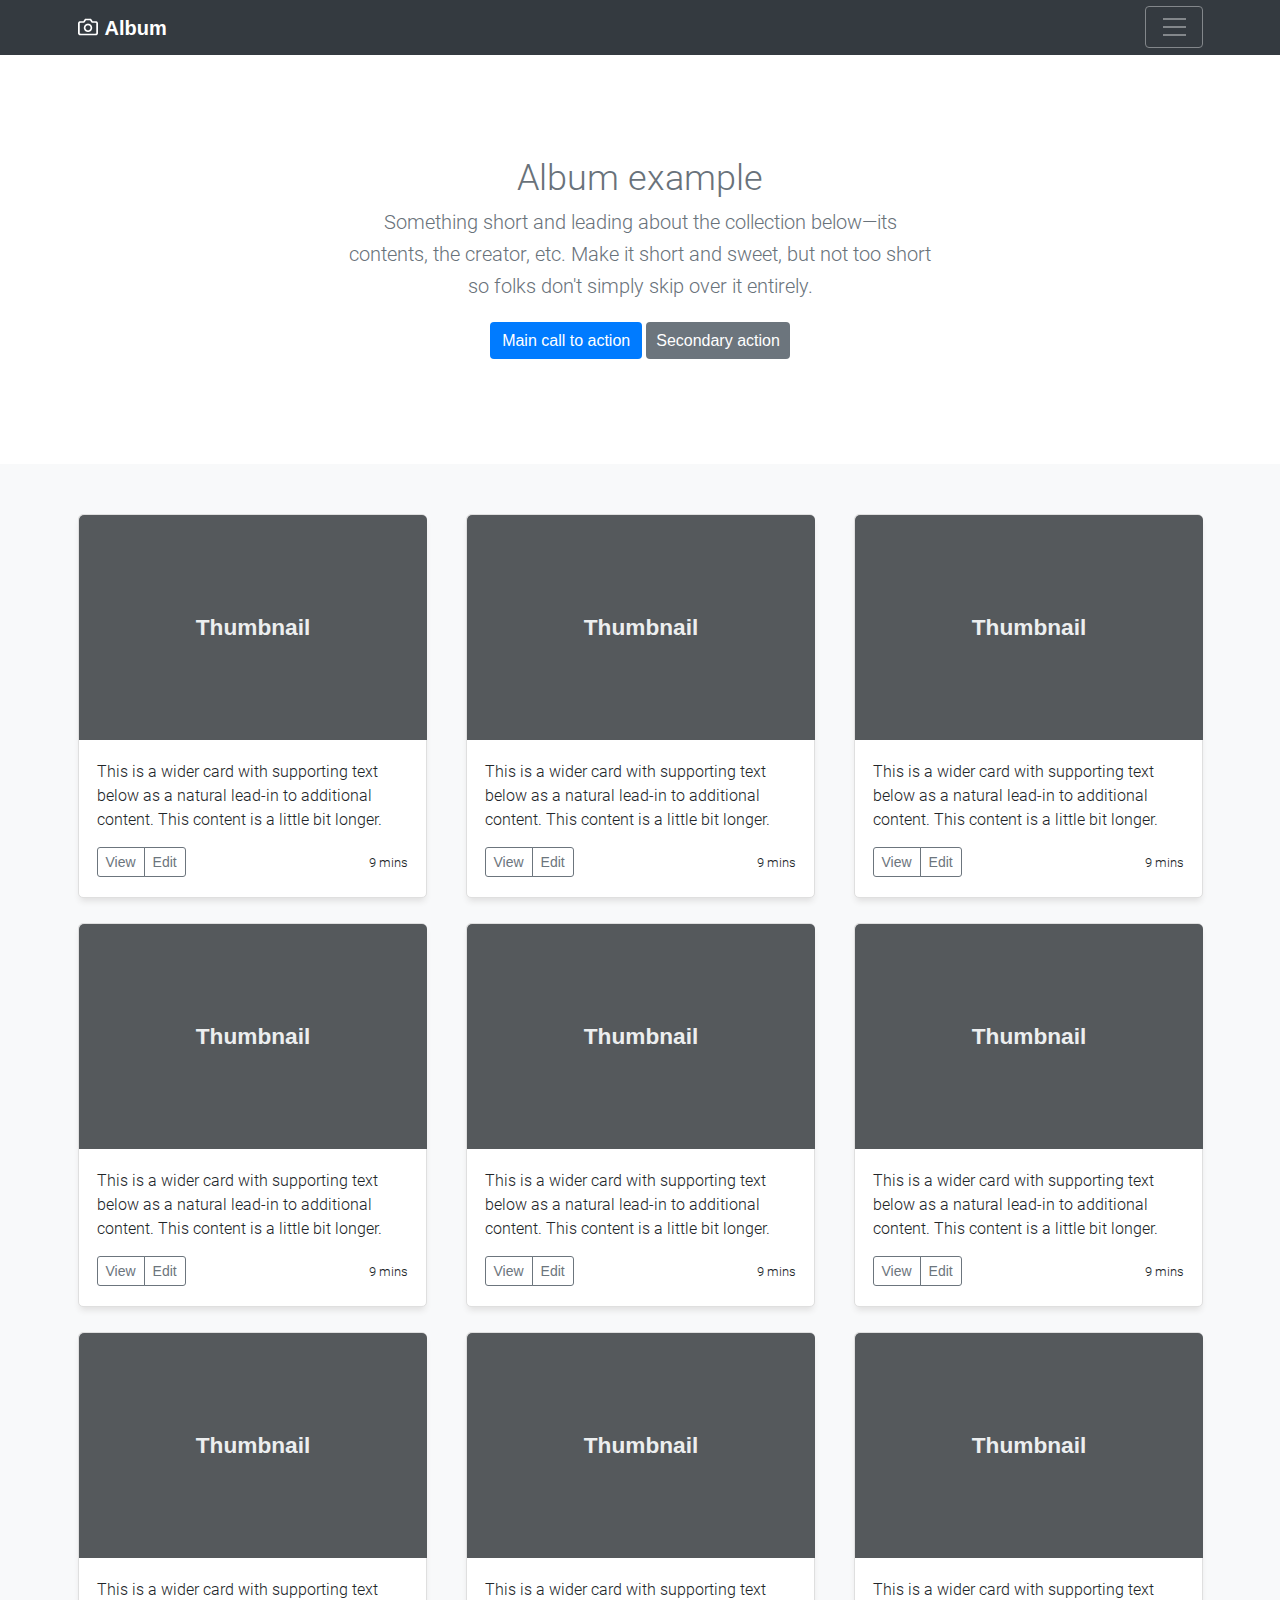
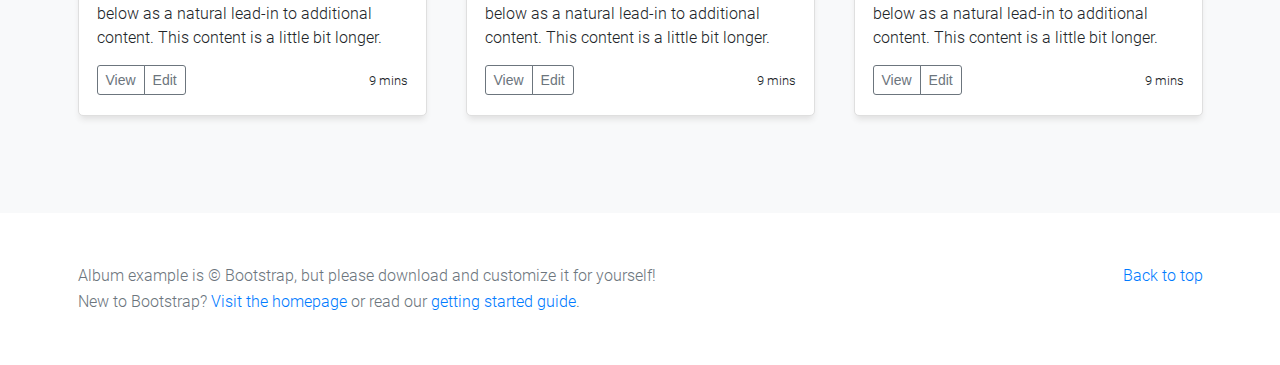
==== portfolio/001portfolio/index.html @ ca90d428 "Добавил портфолио" ====
<!DOCTYPE html>

<html lang="en">

	<head>
		<meta http-equiv="сontent-type" content="text/html" charset="utf-8">
		<meta http-equiv="X-UA-Compatible" content="IE=edge">
		<meta name="viewport" content="width=device-width, initial-scale=1">
		<meta name="author" content="Sergey Sukonkin | t.me/sukonkin">
		
		<meta name="description" content="#">
		<meta name="keywords" content="#"/>
		
		<title>Sergey Sukonkin — free html and css template one</title>
		
		<link rel="icon" size="16x16" href="#">
		<link rel="icon" size="32x32" href="#">
		<link rel="icon" size="48x48" href="#">
		<link rel="icon" size="64x64" href="#">
		<link rel="icon" size="128x128" href="#">
		
		<link rel="stylesheet" href="css/reset.css">
		<link rel="stylesheet" href="css/fonts.css">
		<link rel="stylesheet" href="css/media.css">
		<link rel="stylesheet" href="css/style.css">
		
	</head>

	<body>
	
		<header class="hiddenHeader" id="header">
			<div class="centerContent">
				<div class="descriptionContainer">
					<p class="titleNavigation">About</p>
					<p class="descriptionAbout">Add some information about the album below, the author, or any other background context. Make it a few sentences long so folks can pick up some informative tidbits. Then, link them off to some social networking sites or contact information.</p>
				</div>
				<nav>
					<p class="titleNavigation">Contact</p>
					<ul>
						<li><a href="#" title="">Follow on Twitter</a></li>
						<li><a href="#" title="">Like on Facebook</a></li>
						<li><a href="#" title="">Email me</a></li>
					</ul>
				</nav>
			</div>
		</header>
		
		
		<main>
		
			<section class="slideOne">
				<div class="centerContent slideOneHeader">
					<div class="logoContainer">
						<a href="#" title="">
							<img src="images/logo_photo.gif" alt="Logo images">
							<p class="logoText">Album</p>
						</a>
					</div>
					
					<div id="menu" class="slideOneButton">
						<svg height="41" width="57">
							<g>
								<line x1="40" y1="12" x2="17" y2="12" style="stroke:rgb(131,135,139);stroke-width:2" />
								<line x1="40" y1="20" x2="17" y2="20" style="stroke:rgb(131,135,139);stroke-width:2" />
								<line x1="40" y1="28" x2="17" y2="28" style="stroke:rgb(131,135,139);stroke-width:2" />
							</g>
						</svg>						
					</div>
				</div>
			</section>
			
			<section class="slideTwo">
				<div>
					<h1>Album example</h1>
					<p>Something short and leading about the collection below—its contents, the creator, etc. Make it short and sweet, but not too short so folks don't simply skip over it entirely.</p>
				</div>
				<div class="buttonContainer">
					<button class="slideTwoButtonOne">Main call to action</button>
					<button class="slideTwoButtonTwo">Secondary action</button>
				</div>
			</section>
			
			<section class="slideThree">
			
				<div class="centerContent slideThreeFlex">
				
					<div class="portfolioCard">
						<img src="images/porfolio_img.svg" alt="Portfolio photo">
						<p>This is a wider card with supporting text below as a natural lead-in to additional content. This content is a little bit longer.</p>
						<div class="portfolioButton">
							<button class="portfolioButton-1">View</button>
							<button class="portfolioButton-2">Edit</button>
						</div>
						<p class="time">9 mins</p>
					</div>
					
					<div class="portfolioCard">
						<img src="images/porfolio_img.svg" alt="Portfolio photo">
						<p>This is a wider card with supporting text below as a natural lead-in to additional content. This content is a little bit longer.</p>
						<div class="portfolioButton">
							<button class="portfolioButton-1">View</button>
							<button class="portfolioButton-2">Edit</button>
						</div>
						<p class="time">9 mins</p>
					</div>
					
					<div class="portfolioCard">
						<img src="images/porfolio_img.svg" alt="Portfolio photo">
						<p>This is a wider card with supporting text below as a natural lead-in to additional content. This content is a little bit longer.</p>
						<div class="portfolioButton">
							<button class="portfolioButton-1">View</button>
							<button class="portfolioButton-2">Edit</button>
						</div>
						<p class="time">9 mins</p>
					</div>
					
					<div class="portfolioCard">
						<img src="images/porfolio_img.svg" alt="Portfolio photo">
						<p>This is a wider card with supporting text below as a natural lead-in to additional content. This content is a little bit longer.</p>
						<div class="portfolioButton">
							<button class="portfolioButton-1">View</button>
							<button class="portfolioButton-2">Edit</button>
						</div>
						<p class="time">9 mins</p>
					</div>
					
					<div class="portfolioCard">
						<img src="images/porfolio_img.svg" alt="Portfolio photo">
						<p>This is a wider card with supporting text below as a natural lead-in to additional content. This content is a little bit longer.</p>
						<div class="portfolioButton">
							<button class="portfolioButton-1">View</button>
							<button class="portfolioButton-2">Edit</button>
						</div>
						<p class="time">9 mins</p>
					</div>
					
					<div class="portfolioCard">
						<img src="images/porfolio_img.svg" alt="Portfolio photo">
						<p>This is a wider card with supporting text below as a natural lead-in to additional content. This content is a little bit longer.</p>
						<div class="portfolioButton">
							<button class="portfolioButton-1">View</button>
							<button class="portfolioButton-2">Edit</button>
						</div>
						<p class="time">9 mins</p>
					</div>
					
					<div class="portfolioCard">
						<img src="images/porfolio_img.svg" alt="Portfolio photo">
						<p>This is a wider card with supporting text below as a natural lead-in to additional content. This content is a little bit longer.</p>
						<div class="portfolioButton">
							<button class="portfolioButton-1">View</button>
							<button class="portfolioButton-2">Edit</button>
						</div>
						<p class="time">9 mins</p>
					</div>
					
					<div class="portfolioCard">
						<img src="images/porfolio_img.svg" alt="Portfolio photo">
						<p>This is a wider card with supporting text below as a natural lead-in to additional content. This content is a little bit longer.</p>
						<div class="portfolioButton">
							<button class="portfolioButton-1">View</button>
							<button class="portfolioButton-2">Edit</button>
						</div>
						<p class="time">9 mins</p>
					</div>
					
					<div class="portfolioCard">
						<img src="images/porfolio_img.svg" alt="Portfolio photo">
						<p>This is a wider card with supporting text below as a natural lead-in to additional content. This content is a little bit longer.</p>
						<div class="portfolioButton">
							<button class="portfolioButton-1">View</button>
							<button class="portfolioButton-2">Edit</button>
						</div>
						<p class="time">9 mins</p>
					</div>
					

					
				</div>
				
			</section>
			
			<footer class="centerContent slideFour">
				<div>
					<p>Album example is © Bootstrap, but please download and customize it for yourself!</p>
					<a href="#" title="">Back to top</a>
				</div>
				<p>New to Bootstrap? <a href="#" title="">Visit the homepage</a> or read our <a href="#" title="">getting started guide</a>.</p>
			</footer>
			
		</main>
		<script src="js/script.js"></script>
	</body>

</html>
---- portfolio/001portfolio/css/fonts.css ----
@font-face {
	font-family: 'Roboto';
	src: url(../fonts/Roboto-Light.ttf);
	font-style: normal;
	font-weight: 300;
 }
 
 @font-face {
	font-family: 'Roboto';ч
	src: url(../fonts/Roboto-Medium.ttf);
	font-style: normal;
	font-weight: 500;
 }
---- portfolio/001portfolio/css/media.css ----
@media screen and (max-width: 1165px) {
	div.descriptionContainer {
		width: 500px;
	}
	
	.centerContent {
		margin: 0 auto;
		width: 1000px;
	}
	
	.portfolioCard {
		-ms-flex-preferred-size: 321px;
		    flex-basis: 321px;
	}
	
	.portfolioCard > img {
		width: 320px;
	}
	
}

@media screen and (max-width: 1035px) {
	
	.centerContent {
		margin: 0 auto;
		width: 900px;
	}
	
	.portfolioCard {
		-ms-flex-preferred-size: 291px;
		    flex-basis: 291px;
	}
	
	.portfolioCard > img {
		width: 290px;
	}
	
}

@media screen and (max-width: 935px) {
	.centerContent {
		margin: 0 auto;
		width: 800px;
	}
	
	.portfolioCard {
		-ms-flex-preferred-size: 251px;
		    flex-basis: 251px;
	}
	
	.portfolioCard > img {
		width: 250px;
	}
	
}

@media screen and (max-width: 825px) {
	div.descriptionContainer {
		width: 400px;
	}
	
	.centerContent {
		margin: 0 auto;
		width: 700px;
	}
	
	.slideOneHeader {
		-webkit-box-pack: center;
		    -ms-flex-pack: center;
		        justify-content: center;
	}
	
	.portfolioCard {
		-ms-flex-preferred-size: 691px;
		    flex-basis: 691px;
	}
	
	.portfolioCard > img {
		width: 690px;
	}
	
}

@media screen and (max-width: 720px) {
	div.descriptionContainer {
		margin-right: 60px;
		width: 300px;
	}
	
	.centerContent {
		margin: 0 auto;
		width: 500px;
	}
	
	.portfolioCard {
		-ms-flex-preferred-size: 491px;
		    flex-basis: 491px;
	}
	
	.portfolioCard > img {
		width: 490px;
	}
	
	.slideFour > div {
		-webkit-box-orient: vertical;
		-webkit-box-direction: normal;
		    -ms-flex-direction: column;
		        flex-direction: column;
	}
	
	.slideFour > div > a {
		padding-top: 10px;
	}
	
}

@media screen and (max-width: 555px) {
	div.descriptionContainer {
		margin-right: 80px;
		width: 300px;
	}
	
	nav {
		padding-top: 30px;
	}
}

@media screen and (max-width: 519px) {
	div.descriptionContainer {
		margin-right: 80px;
		width: 300px;
	}
	
	.centerContent {
		margin: 0 auto;
		width: 300px;
	}
	
	.portfolioCard {
		-ms-flex-preferred-size: 291px;
		    flex-basis: 291px;
	}
	
	.portfolioCard > img {
		width: 290px;
	}
	
}
---- portfolio/001portfolio/css/style.css ----
*,
*::before,
*::after {
	-webkit-box-sizing: border-box;
	        box-sizing: border-box;
}

body {
	font-family: 'Roboto', sans-serif;
	font-weight: 300;
	font-size: 16px;
	color: #69727a;
}

.centerContent {
	max-width: 1125px;
	margin: 0 auto;
}



/* Header */

header {
	padding: 28px 0 8px 0;
	width: 100%;
	background-color: #343a40;
}

.hiddenHeader {
	display: none;
}

.descriptionContainer {
	margin-right: 124px;
	display: inline-block;
	width: 630px;
}

.descriptionAbout {
	line-height: 1.5;
}

.titleNavigation {
	padding-bottom: 11px;
	font-size: 24px;
	font-weight: 500;
	color: #ffffff;
}

.titleNavigation +ul > li > a {
	text-decoration: none;
	line-height: 1.5;
	color: #ffffff;
}

.titleNavigation +ul > li > a:hover {
	text-decoration: underline;
}

nav {
	display: inline-block;
	vertical-align: top;
	margin-bottom: 30px;
}



/* Slide One */

.slideOne {
	height: 55px;
	background-color: #343a40;
}

.slideOneHeader {
	padding-top: 6px;
	display: -webkit-box;
	display: -ms-flexbox;
	display: flex;
	-webkit-box-pack: justify;
	    -ms-flex-pack: justify;
	        justify-content: space-between;
	-webkit-box-orient: horizontal;
	-webkit-box-direction: normal;
	    -ms-flex-direction: row;
	        flex-direction: row;
	-ms-flex-line-pack: center;
	    align-content: center;
}

.logoContainer {
	padding-top: 12px;
}

.logoContainer > a > img {
	padding-right: 7px;
}

.logoText {
	font-family: Arial, sans-serif;
	font-size: 20px;
	color: #ffffff;
	font-weight: 700;
	float: right;
}

.slideOneButton {
	/* margin-right: 15px; */
	height: 42px;
	width: 58px;
	border: solid 1px #83878b;
	border-radius: 4px;
}

.slideOneButton:hover {
	cursor: pointer;
}



/* Slide Two */

.slideTwo {
	padding: 105px 0 105px 0;
	display: -webkit-box;
	display: -ms-flexbox;
	display: flex;
	-webkit-box-pack: center;
	    -ms-flex-pack: center;
	        justify-content: center;
	-webkit-box-orient: vertical;
	-webkit-box-direction: normal;
	    -ms-flex-direction: column;
	        flex-direction: column;
}

.slideTwo > div > h1 {
	padding-bottom: 10px;
	text-align: center;
	font-size: 36px;
	font-weight: 300;
}

.slideTwo > div > p {
	padding: 0 27%;
	font-size: 20px;
	text-align: center;
	line-height: 1.6;
}

.buttonContainer {
	margin-top: 20px;
	display: inline-block;
	text-align: center;
}

.buttonContainer > button {
	padding: 0 10px;
	border: none;
	height: 37px;
	color: #ffffff;
	border-radius: 4px;
	background-color: #6c757d;
}

button.slideTwoButtonOne {
	padding: 0 12px;
	background-color: #007bff;
}

button.slideTwoButtonOne:hover {
	background-color: #0069d9;
}

button.slideTwoButtonOne:active {
	-webkit-box-sizing: content-box;
	        box-sizing: content-box;
	border: 3px solid #7fbdff;
	margin: -3px;
}

button.slideTwoButtonTwo:hover {
	background-color: #5a6268;
}

button.slideTwoButtonTwo:active {
	-webkit-box-sizing: content-box;
	        box-sizing: content-box;
	border: 3px solid #b5babe;
	margin: -3px;
}




/* Slide Three */

.slideThree {
	padding: 50px 0 0 0;
	background-color: #f8f9fa;
}

.slideThreeFlex {
	padding-bottom: 72px;
	display: -webkit-box;
	display: -ms-flexbox;
	display: flex;
	-ms-flex-wrap: wrap;
	    flex-wrap: wrap;
	-webkit-box-orient: horizontal;
	-webkit-box-direction: normal;
	    -ms-flex-direction: row;
	        flex-direction: row;
	-webkit-box-pack: justify;
	    -ms-flex-pack: justify;
	        justify-content: space-between;
}

.portfolioCard {
	margin-bottom: 25px;
	border: 1px solid #dfdfdf;
	border-radius: 5px;
	width: 349px;
	background-color: #ffffff;
	-webkit-box-shadow: 0 5px 6px -2px #dfdfdf;
	        box-shadow: 0 5px 6px -2px #dfdfdf;
} 

.portfolioCard > p {
	padding: 20px 18px 15px 18px;
	line-height: 1.5;
	color: #212529;
}

.portfolioCard > img {
	border-radius: 5px 5px 0 0;
}

.portfolioButton {
	display: inline-block;
	margin: 0 0 20px 18px;
}

.portfolioButton > button {
	padding: 0 8px;
	margin-right: -5px;
	height: 30px;
	border: 1px solid #6c757d;
	background-color: transparent;
	font-size: 14px;
	color: #6c757d;
}

.portfolioButton > button:hover {
	background-color: #55595c;
	color: #ffffff;
}

.portfolioButton-1 {
	border-radius: 3px 0 0 3px;
}

.portfolioButton-2 {
	border-radius: 0 3px 3px 0;
}

.time {
	margin-top: -14px;
	display: inline-block;
	float: right;
	font-size: 13px;
	color: #6c757d;
}




/* Slide Four */

.slideFour {
	padding: 55px 0;
	color: #6c757d;
}

.slideFour > p > a {
	color: #007bff;
	text-decoration: none;
}

.slideFour > p > a:hover {
	text-decoration: underline;
	color: #0069d9;
}

.slideFour > div {
	padding-bottom: 10px;
	display: -webkit-box;
	display: -ms-flexbox;
	display: flex;
	-webkit-box-pack: justify;
	    -ms-flex-pack: justify;
	        justify-content: space-between;
}

.slideFour > div > a {
	color: #007bff;
	text-decoration: none;
}

.slideFour > div > a:hover {
	text-decoration: underline;
	color: #0069d9;
}
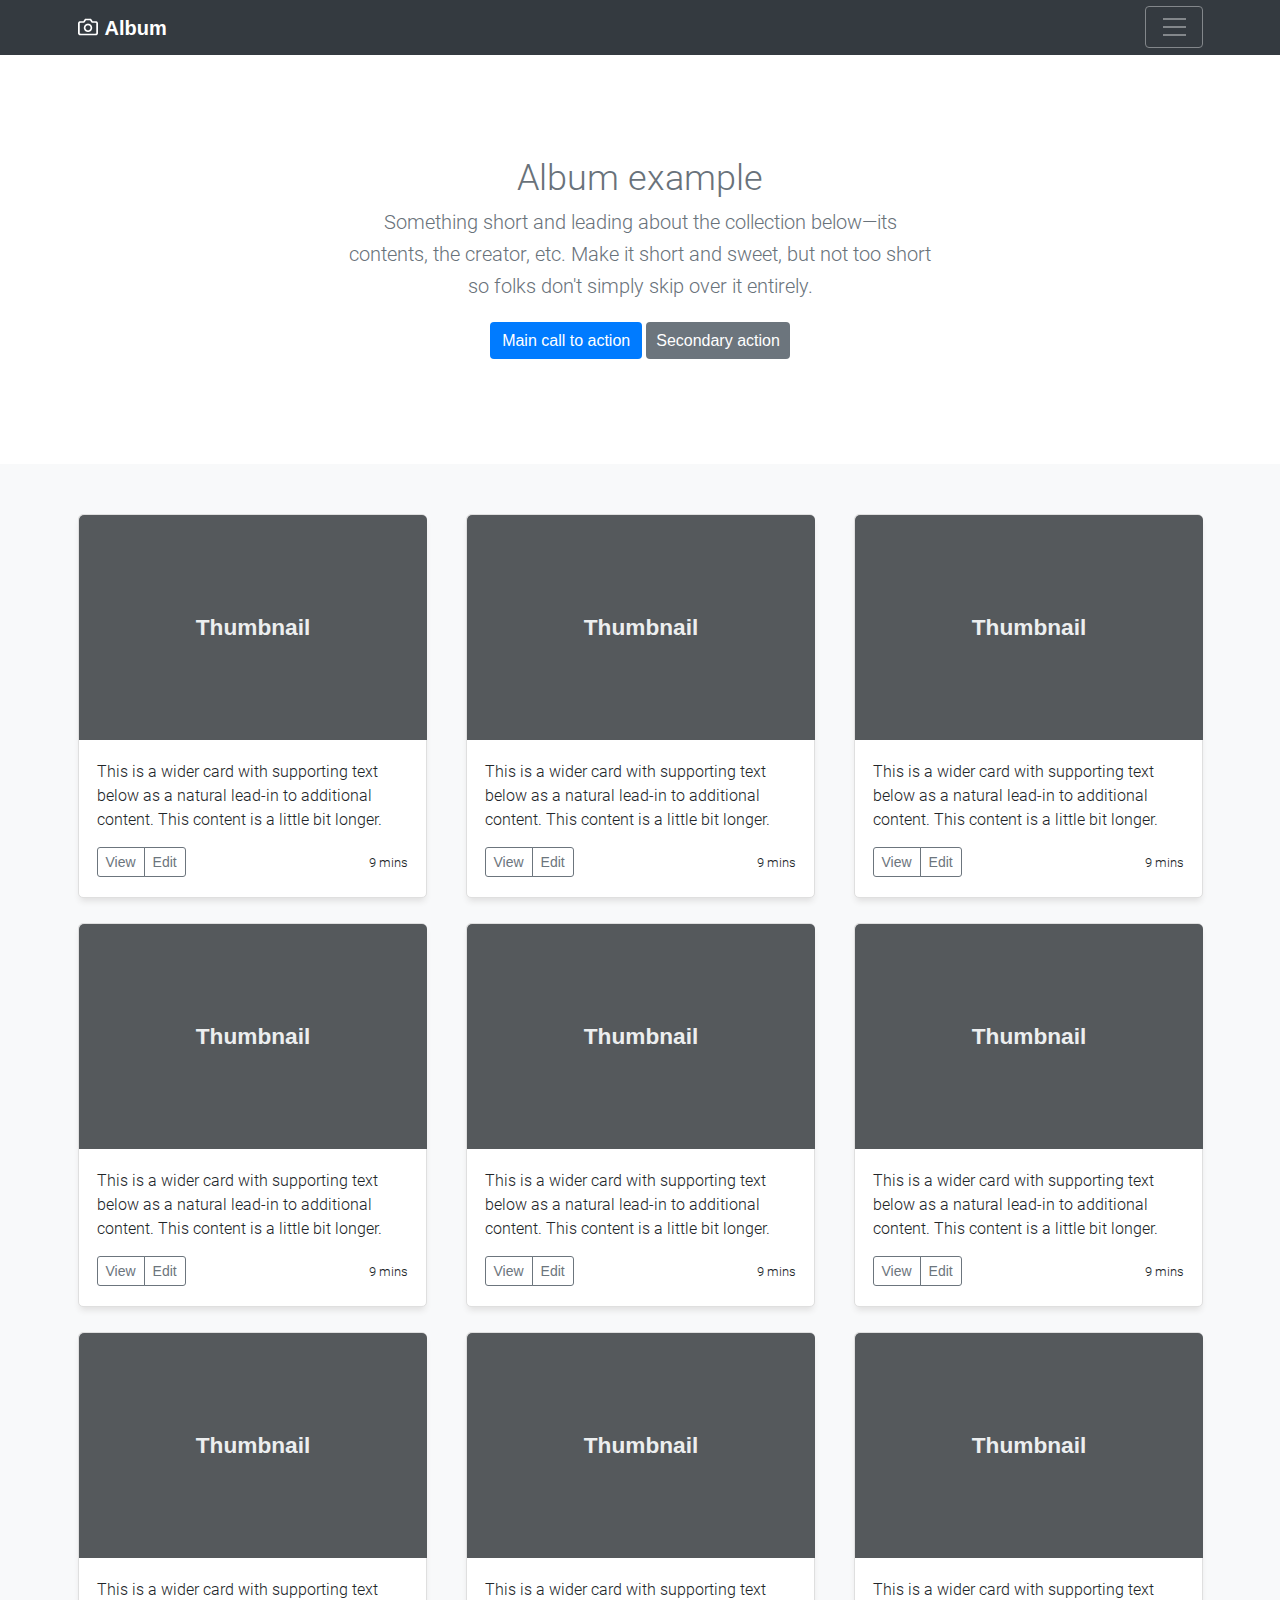
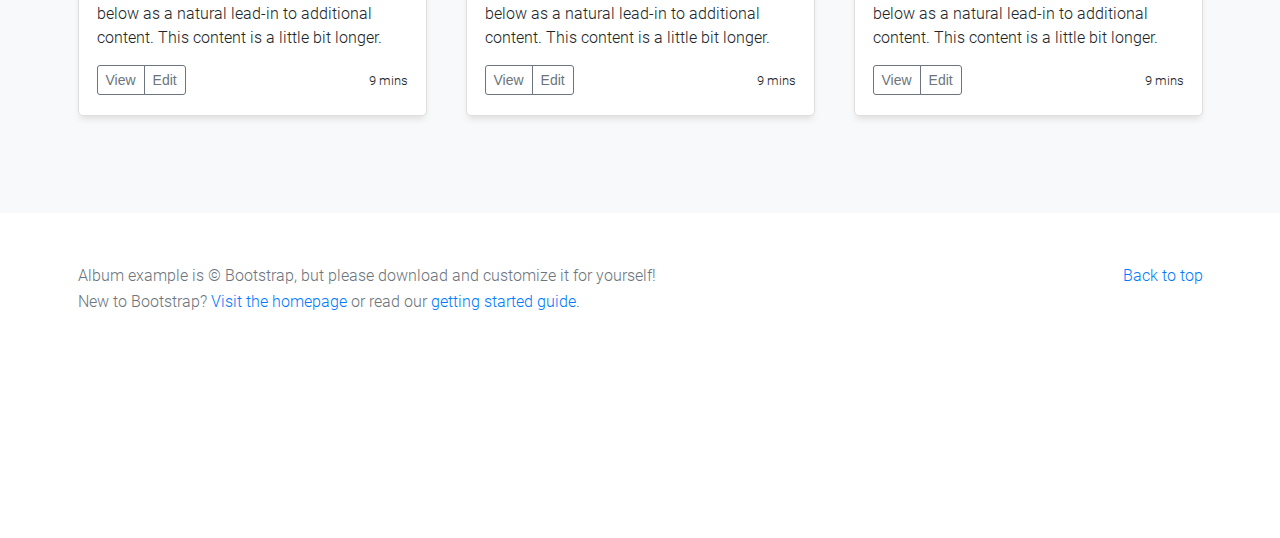
==== commit 84bed86d: "JavaScript Edit" ====
--- a/portfolio/001portfolio/index.html
+++ b/portfolio/001portfolio/index.html
@@ -28,7 +28,7 @@
 
 	<body>
 	
-		<header class="hiddenHeader" id="header">
+		<header class="hidden" id="header">
 			<div class="centerContent">
 				<div class="descriptionContainer">
 					<p class="titleNavigation">About</p>
--- a/portfolio/001portfolio/css/style.css
+++ b/portfolio/001portfolio/css/style.css
@@ -22,13 +22,10 @@
 /* Header */
 
 header {
+	margin-top: -173px;
 	padding: 28px 0 8px 0;
 	width: 100%;
 	background-color: #343a40;
-}
-
-.hiddenHeader {
-	display: none;
 }
 
 .descriptionContainer {
@@ -106,7 +103,6 @@
 }
 
 .slideOneButton {
-	/* margin-right: 15px; */
 	height: 42px;
 	width: 58px;
 	border: solid 1px #83878b;
@@ -315,25 +311,53 @@
 
 
 
-
-
-
-
-
-
-
-
-
-
-
-
-
-
-
-
-
-
-
-
-
-
+/* Animation */
+
+.show {
+	animation-name: show-header;
+	animation-duration: 1s;
+	animation-fill-mode: forwards;
+}
+
+@keyframes show-header {
+	0% {
+		margin-top: -173px;
+	}
+	100% {
+		margin-top: 0;
+	}
+}
+
+.hide {
+	animation-name: hide-header;
+	animation-duration: 1s;
+	animation-fill-mode: forwards;
+}
+
+@keyframes hide-header {	
+	0% {
+		margin-top: 0;
+	}
+	100% {
+		margin-top: -173px;
+	}
+}
+
+
+
+
+
+
+
+
+
+
+
+
+
+
+
+
+
+
+
